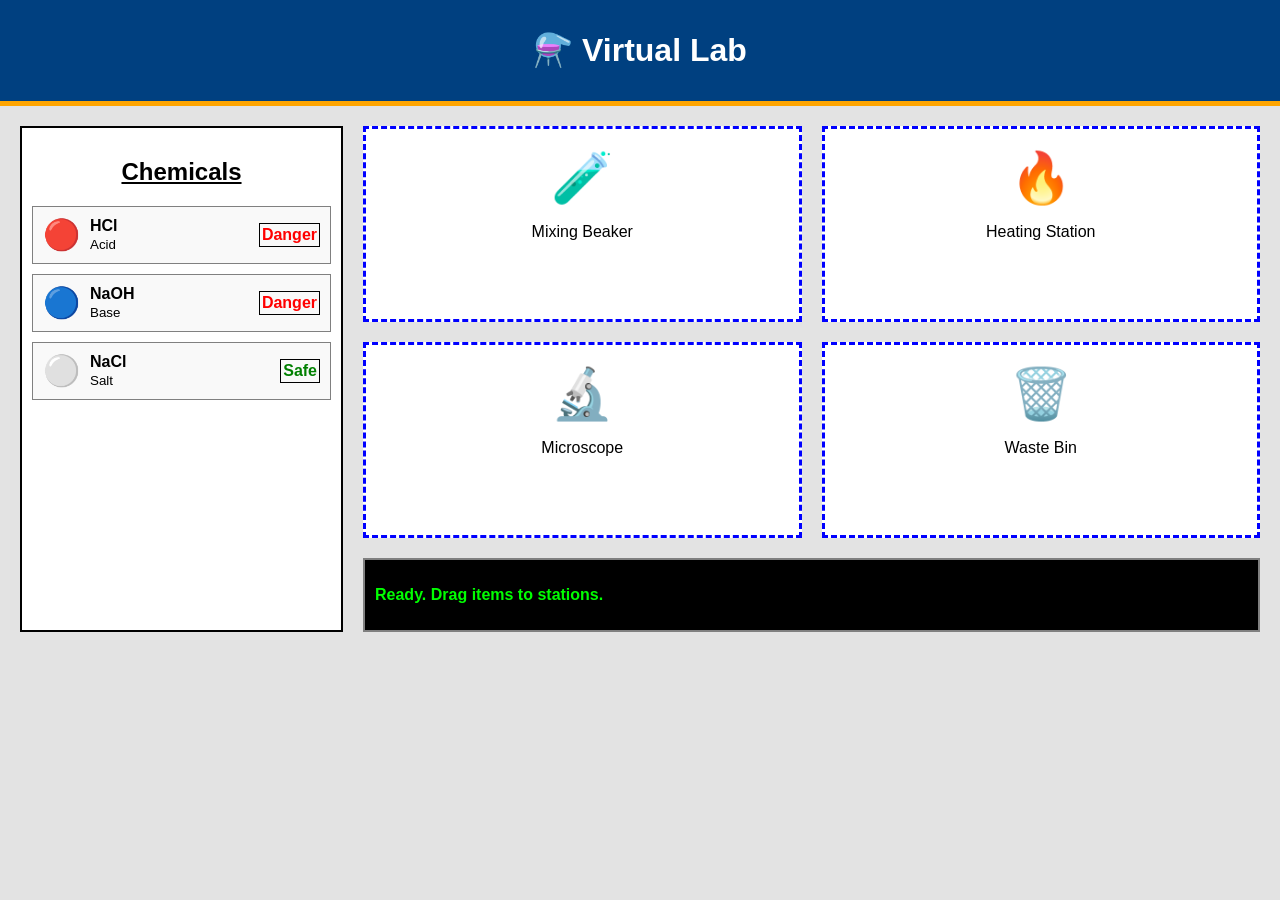
==== index.html @ fb3b2b7a "Rename virtual_chemistry_lab.html to index.html" ====
<!DOCTYPE html>
<html lang="en">

<head>
    <title>Simple Chem Lab</title>
    <link rel="stylesheet" href="style.css">
</head>

<body>

    <!-- Top Header -->
    <header>
        <h1>⚗️ Virtual Lab</h1>
    </header>

    <main>
        <!-- Left Panel (Chemicals to drag) -->
        <div class="panel">
            <h2>Chemicals</h2>

            <div class="item" draggable="true">
                <span class="icon">🔴</span>
                <div class="name">
                    <strong>HCl</strong>
                    <br>
                    <small>Acid</small>
                </div>
                <span class="tag red">Danger</span>
            </div>

            <div class="item" draggable="true">
                <span class="icon">🔵</span>
                <div class="name">
                    <strong>NaOH</strong>
                    <br>
                    <small>Base</small>
                </div>
                <span class="tag red">Danger</span>
            </div>

            <div class="item" draggable="true">
                <span class="icon">⚪</span>
                <div class="name">
                    <strong>NaCl</strong>
                    <br>
                    <small>Salt</small>
                </div>
                <span class="tag green">Safe</span>
            </div>
        </div>

        <!-- Right Workspace (Places to drop) -->
        <div class="workspace">
            <div class="zones">
                <div class="drop-zone">
                    <span class="big-icon">🧪</span>
                    <p>Mixing Beaker</p>
                </div>

                <div class="drop-zone">
                    <span class="big-icon">🔥</span>
                    <p>Heating Station</p>
                </div>

                <div class="drop-zone">
                    <span class="big-icon">🔬</span>
                    <p>Microscope</p>
                </div>

                <div class="drop-zone">
                    <span class="big-icon">🗑️</span>
                    <p>Waste Bin</p>
                </div>
            </div>

            <!-- Log at the bottom -->
            <div class="log">
                <p>Ready. Drag items to stations.</p>
            </div>
        </div>
    </main>

</body>

</html>
---- style.css ----
/* Styling by [Your Name] - Roll No: 24CS101 */

/* Basic background and center align */
body {
    background-color: #e3e3e3;
    font-family: Arial, Helvetica, sans-serif;
    margin: 0px;
    padding: 0px;
}

/* Header style with some shadow */
header {
    background-color: #004080;
    color: white;
    padding: 10px;
    text-align: center;
    border-bottom: 5px solid #ffa500;
}

/* Main container using flex to side-by-side */
main {
    display: flex;
    padding: 20px;
}

/* Left side bar for chemicals */
.panel {
    width: 25%;
    background-color: white;
    border: 2px solid black;
    padding: 10px;
    margin-right: 20px;
}

.panel h2 {
    text-align: center;
    text-decoration: underline;
}

/* Chemical item boxes */
.item {
    border: 1px solid gray;
    margin-bottom: 10px;
    padding: 10px;
    display: flex;
    align-items: center;
    background-color: #f9f9f9;
}

.item:hover {
    background-color: yellow; /* Highlight on hover */
}

.icon {
    font-size: 30px;
    margin-right: 10px;
}

.name {
    flex: 1;
}

/* Color tags for danger level */
.tag {
    font-weight: bold;
    border: 1px solid black;
    padding: 2px;
}

.red { color: red; }
.green { color: green; }

/* Right side workspace */
.workspace {
    width: 75%;
}

.zones {
    display: grid;
    grid-template-columns: 1fr 1fr; /* 2 columns */
    grid-gap: 20px;
}

/* Big boxes for dropping things */
.drop-zone {
    height: 150px;
    background-color: white;
    border: 3px dashed blue;
    text-align: center;
    padding: 20px;
}

.big-icon {
    font-size: 50px;
}

/* Console/Log box at the bottom */
.log {
    margin-top: 20px;
    background-color: black;
    color: lime;
    padding: 10px;
    font-weight: bold;
    border: 2px solid gray;
}
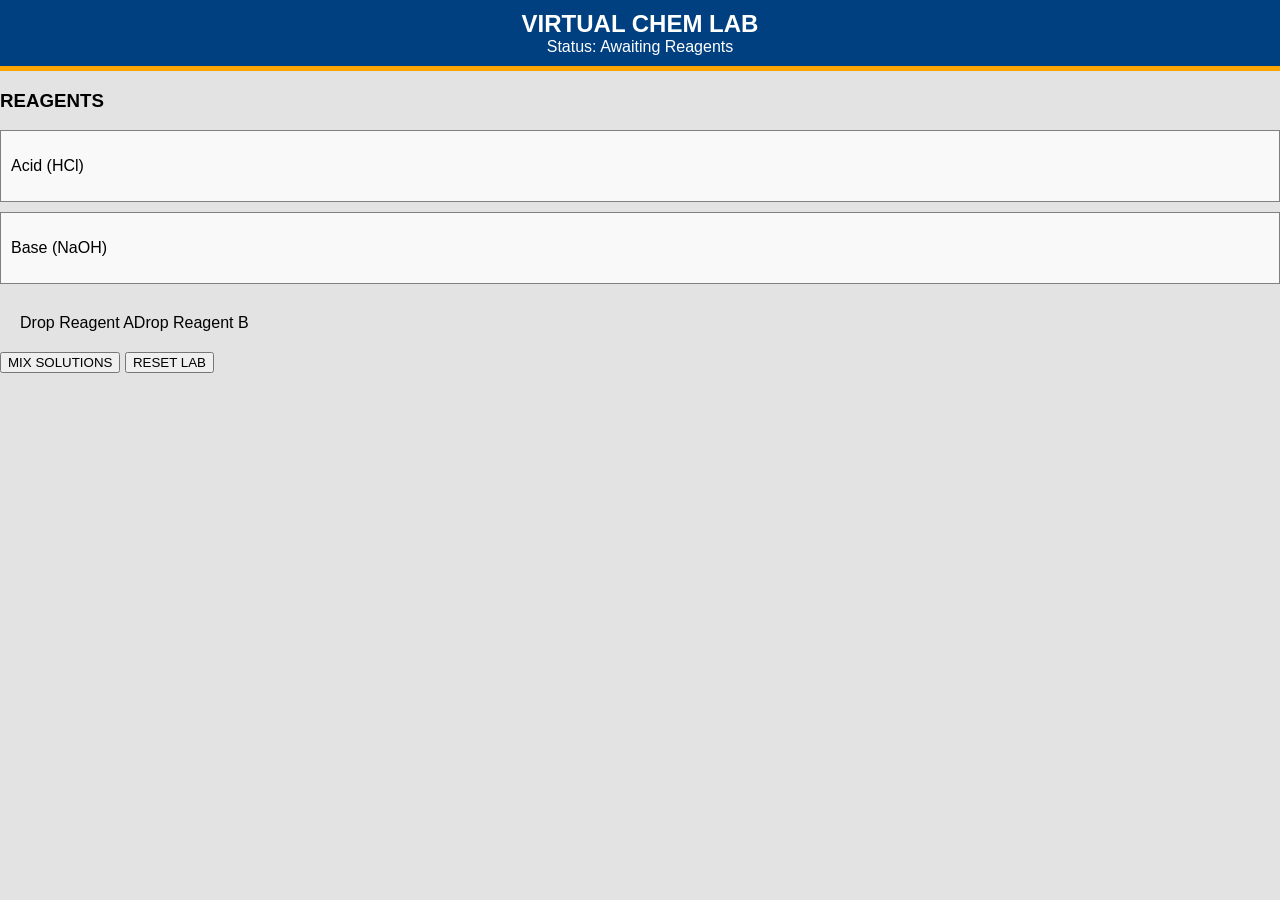
==== commit 5dd87b23: "Update index.html" ====
--- a/index.html
+++ b/index.html
@@ -1,85 +1,129 @@
 <!DOCTYPE html>
 <html lang="en">
-
 <head>
-    <title>Simple Chem Lab</title>
+    <meta charset="UTF-8">
+    <meta name="viewport" content="width=device-width, initial-scale=1.0">
     <link rel="stylesheet" href="style.css">
+    <title>Interactive Lab Simulation</title>
 </head>
-
 <body>
 
-    <!-- Top Header -->
-    <header>
-        <h1>⚗️ Virtual Lab</h1>
-    </header>
+<header>
+    <h2 style="margin:0">VIRTUAL CHEM LAB</h2>
+    <div id="status-barText">Status: <span style="color:var(--accent)">Awaiting Reagents</span></div>
+</header>
 
-    <main>
-        <!-- Left Panel (Chemicals to drag) -->
-        <div class="panel">
-            <h2>Chemicals</h2>
+<div class="lab-space">
+    <aside class="shelf">
+        <h3>REAGENTS</h3>
+        <div class="item" draggable="true" data-type="acid" data-color="#ff4b2b">
+            <div class="beaker"><div class="liquid" style="background:#ff4b2b"></div></div>
+            <p>Acid (HCl)</p>
+        </div>
+        <div class="item" draggable="true" data-type="base" data-color="#3498db">
+            <div class="beaker"><div class="liquid" style="background:#3498db"></div></div>
+            <p>Base (NaOH)</p>
+        </div>
+    </aside>
 
-            <div class="item" draggable="true">
-                <span class="icon">🔴</span>
-                <div class="name">
-                    <strong>HCl</strong>
-                    <br>
-                    <small>Acid</small>
+    <main class="bench">
+        <div class="slot" id="slot1" data-occupied="false"><span>Drop Reagent A</span></div>
+        <div class="slot" id="slot2" data-occupied="false"><span>Drop Reagent B</span></div>
+    </main>
+</div>
+
+<div class="controls">
+    <button class="btn-mix" onclick="mixChemicals()">MIX SOLUTIONS</button>
+    <button class="btn-reset" onclick="location.reload()">RESET LAB</button>
+</div>
+
+<script>
+    const items = document.querySelectorAll('.item');
+    const slots = document.querySelectorAll('.slot');
+    let draggedItem = null;
+
+    // Drag Logic
+    items.forEach(item => {
+        item.addEventListener('dragstart', (e) => {
+            draggedItem = item;
+            item.style.opacity = '0.4';
+        });
+
+        item.addEventListener('dragend', () => {
+            item.style.opacity = '1';
+        });
+    });
+
+    slots.forEach(slot => {
+        slot.addEventListener('dragover', (e) => {
+            e.preventDefault();
+            slot.classList.add('drag-over');
+        });
+
+        slot.addEventListener('dragleave', () => {
+            slot.classList.remove('drag-over');
+        });
+
+        slot.addEventListener('drop', (e) => {
+            e.preventDefault();
+            slot.classList.remove('drag-over');
+            
+            if (slot.getAttribute('data-occupied') === "true") {
+                alert("This station is already occupied!");
+                return;
+            }
+
+            // Clone the beaker visual into the slot
+            const type = draggedItem.getAttribute('data-type');
+            const color = draggedItem.getAttribute('data-color');
+            
+            slot.innerHTML = `
+                <div class="beaker active-beaker" data-type="${type}" data-color="${color}">
+                    <div class="liquid" style="background:${color}; height: 60%"></div>
                 </div>
-                <span class="tag red">Danger</span>
-            </div>
+                <p style="font-size:0.8rem; margin-top:10px">${type.toUpperCase()}</p>
+            `;
+            slot.setAttribute('data-occupied', "true");
+            checkStatus();
+        });
+    });
 
-            <div class="item" draggable="true">
-                <span class="icon">🔵</span>
-                <div class="name">
-                    <strong>NaOH</strong>
-                    <br>
-                    <small>Base</small>
-                </div>
-                <span class="tag red">Danger</span>
-            </div>
+    function checkStatus() {
+        const occupiedCount = document.querySelectorAll('[data-occupied="true"]').length;
+        const statusText = document.getElementById('status-barText');
+        if(occupiedCount === 2) {
+            statusText.innerHTML = `Status: <span style="color:#2ecc71">Ready to Mix</span>`;
+        }
+    }
 
-            <div class="item" draggable="true">
-                <span class="icon">⚪</span>
-                <div class="name">
-                    <strong>NaCl</strong>
-                    <br>
-                    <small>Salt</small>
-                </div>
-                <span class="tag green">Safe</span>
-            </div>
-        </div>
+    function mixChemicals() {
+        const activeBeakers = document.querySelectorAll('.active-beaker');
+        
+        if (activeBeakers.length < 2) {
+            alert("You need two chemicals to start a reaction!");
+            return;
+        }
 
-        <!-- Right Workspace (Places to drop) -->
-        <div class="workspace">
-            <div class="zones">
-                <div class="drop-zone">
-                    <span class="big-icon">🧪</span>
-                    <p>Mixing Beaker</p>
-                </div>
+        const types = Array.from(activeBeakers).map(b => b.getAttribute('data-type'));
+        
+        // Logical Reaction
+        if (types.includes('acid') && types.includes('base')) {
+            document.getElementById('status-barText').innerHTML = `Status: <span style="color:#f1c40f">Neutralizing...</span>`;
+            
+            // Visual Animation: Turn both liquids Purple/Clear
+            const liquids = document.querySelectorAll('.liquid');
+            liquids.forEach(l => {
+                l.style.background = '#9b59b6'; // Saltwater/Neutral color
+                l.style.height = '80%'; // Simulating addition
+            });
 
-                <div class="drop-zone">
-                    <span class="big-icon">🔥</span>
-                    <p>Heating Station</p>
-                </div>
-
-                <div class="drop-zone">
-                    <span class="big-icon">🔬</span>
-                    <p>Microscope</p>
-                </div>
-
-                <div class="drop-zone">
-                    <span class="big-icon">🗑️</span>
-                    <p>Waste Bin</p>
-                </div>
-            </div>
-
-            <!-- Log at the bottom -->
-            <div class="log">
-                <p>Ready. Drag items to stations.</p>
-            </div>
-        </div>
-    </main>
+            setTimeout(() => {
+                alert("Reaction Complete: HCl + NaOH -> NaCl (Salt) + H2O. The solution is now neutral.");
+                document.getElementById('status-barText').innerHTML = `Status: <span style="color:#2ecc71">Stable</span>`;
+            }, 1200);
+        }
+    }
+</script>
 
 </body>
-
 </html>
